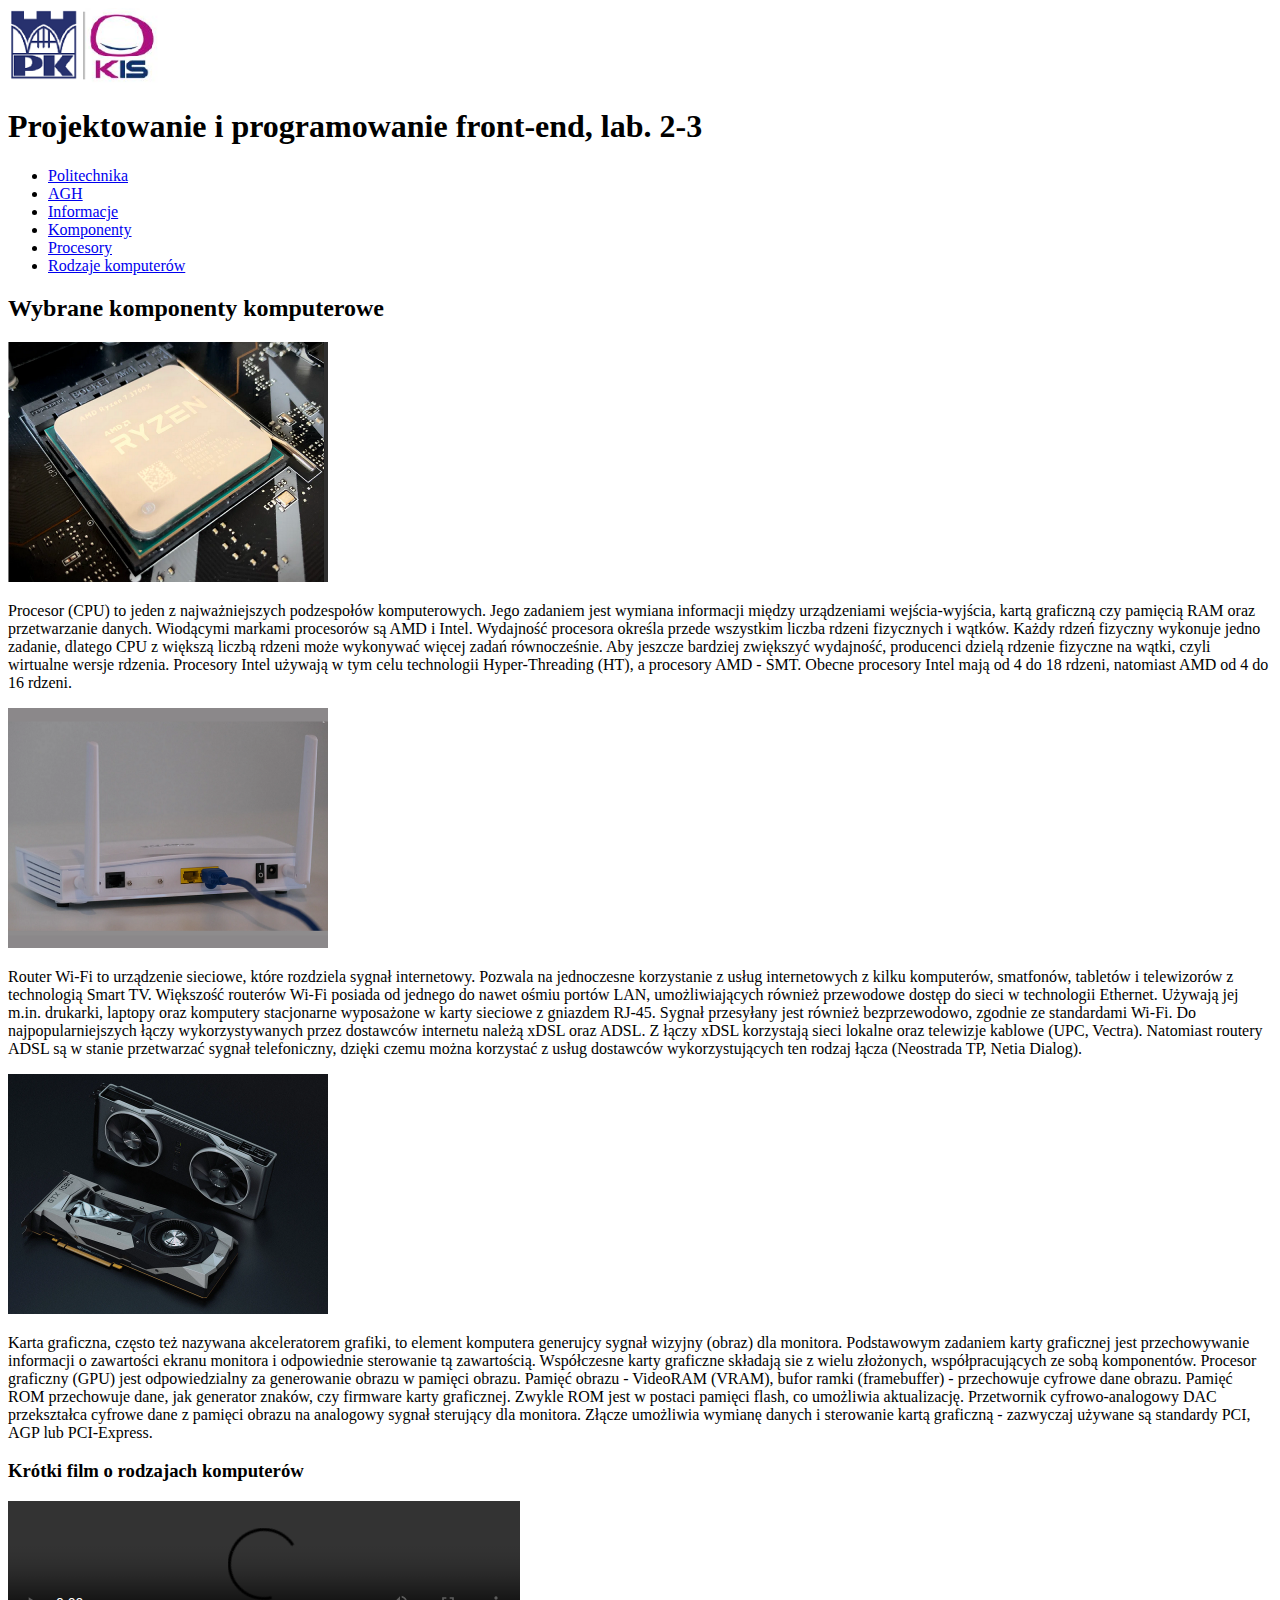
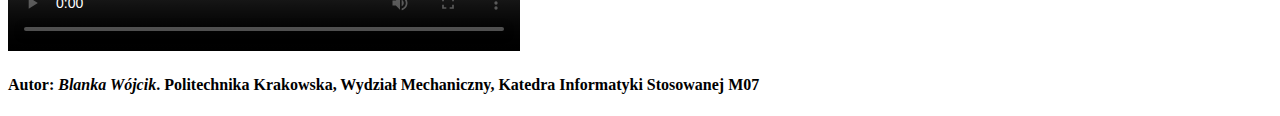
==== index.html @ 561b8a95 "master" ====
<!DOCTYPE html>
<html lang="pl">
<head>
    <meta charset="UTF-8">
    <link rel="stylesheet" href="style/style.css" type="text/css"/>
    <title>PPF_Lab2</title>
</head>
<body>
    <div>
        <header>
            <div>
                <img src="img/logo.png" width="150" height="75" alt="Brak logo"/>
            </div>
            <h1>
                Projektowanie i programowanie front-end, lab. 2-3
            </h1>
        </header>
        <section>
            <nav>
                <ul>
                    <li><a href="https://www.pk.edu.pl" target="_blank">Politechnika</a></li>
                    <li><a href="https://www.agh.edu.pl" target="_blank">AGH</a></li>
                    <li><a href="info.html" target="_self">Informacje</a></li>
                    <li><a href="#computers">Komponenty</a></li>
                    <li><a href="https://www.youtube.com/watch?v=GfXyn_2QnFo" target="_blank">Procesory</a></li>
                    <li><a href="#movie">Rodzaje komputerów</a></li>
                </ul>
            </nav>
            <article>
                <div id="computers">
                    <h2>Wybrane komponenty komputerowe</h2>
                </div>
                <div>
                    <img src="img/img01.png" alt="Img 01" width="320" height="240" />
                </div>
                <div>
                    <p>
                        Procesor (CPU) to jeden z najważniejszych podzespołów 
                        komputerowych. Jego zadaniem jest wymiana informacji między 
                        urządzeniami wejścia-wyjścia, kartą graficzną czy pamięcią RAM 
                        oraz przetwarzanie danych. Wiodącymi markami procesorów są AMD 
                        i Intel. Wydajność procesora określa przede wszystkim liczba 
                        rdzeni fizycznych i wątków. Każdy rdzeń fizyczny wykonuje jedno 
                        zadanie, dlatego CPU z większą liczbą rdzeni może wykonywać 
                        więcej zadań równocześnie. Aby jeszcze bardziej zwiększyć 
                        wydajność, producenci dzielą rdzenie fizyczne na wątki, czyli 
                        wirtualne wersje rdzenia. Procesory Intel używają w tym celu 
                        technologii Hyper-Threading (HT), a procesory AMD - SMT. Obecne 
                        procesory Intel mają od 4 do 18 rdzeni, natomiast AMD od 4 do 16 
                        rdzeni.
                    </p>
                </div>
                <div>
                    <img src="img/img02.png" alt="Img 02" width="320" height="240" />
                </div>
                <div>
                    <p>
                        Router Wi-Fi to urządzenie sieciowe, które rozdziela sygnał 
                        internetowy. Pozwala na jednoczesne korzystanie z usług 
                        internetowych z kilku komputerów, smatfonów, tabletów i 
                        telewizorów z technologią Smart TV. Większość routerów Wi-Fi 
                        posiada od jednego do nawet ośmiu portów LAN, umożliwiających 
                        również przewodowe dostęp do sieci w technologii Ethernet. 
                        Używają jej m.in. drukarki, laptopy oraz komputery stacjonarne 
                        wyposażone w karty sieciowe z gniazdem RJ-45. Sygnał przesyłany 
                        jest również bezprzewodowo, zgodnie ze standardami Wi-Fi. Do 
                        najpopularniejszych łączy wykorzystywanych przez dostawców 
                        internetu należą xDSL oraz ADSL. Z łączy xDSL korzystają sieci 
                        lokalne oraz telewizje kablowe (UPC, Vectra). Natomiast routery 
                        ADSL są w stanie przetwarzać sygnał telefoniczny, dzięki czemu 
                        można korzystać z usług dostawców wykorzystujących ten rodzaj 
                        łącza (Neostrada TP, Netia Dialog).
                    </p>
                </div>
                <div>
                    <img src="img/img03.png" alt="Img 03" width="320" height="240" />
                </div>
                <div>
                    <p>
                        Karta graficzna, często też nazywana akceleratorem grafiki, 
                        to element komputera generujcy sygnał wizyjny (obraz) dla 
                        monitora. Podstawowym zadaniem karty graficznej jest 
                        przechowywanie informacji o zawartości ekranu monitora i 
                        odpowiednie sterowanie tą zawartością. Współczesne karty 
                        graficzne składają sie z wielu złożonych, współpracujących ze 
                        sobą komponentów. Procesor graficzny (GPU) jest odpowiedzialny 
                        za generowanie obrazu w pamięci obrazu. Pamięć obrazu - 
                        VideoRAM (VRAM), bufor ramki (framebuffer) - przechowuje 
                        cyfrowe dane obrazu. Pamięć ROM przechowuje dane, jak generator 
                        znaków, czy firmware karty graficznej. Zwykle ROM jest w postaci 
                        pamięci flash, co umożliwia aktualizację. Przetwornik 
                        cyfrowo-analogowy DAC przekształca cyfrowe dane z pamięci obrazu 
                        na analogowy sygnał sterujący dla monitora. Złącze umożliwia 
                        wymianę danych i sterowanie kartą graficzną - zazwyczaj używane są 
                        standardy PCI, AGP lub PCI-Express.
                    </p>
                </div>
                <div>
                    <h3 id="movie">Krótki film o rodzajach komputerów</h3>
                    <video width="512" controls>
                        <source src="img/movie.mp4" type="video/mp4"/>Brak obsługi video HTML
                    </video>
                </div>
            </article>

        </section>
        <footer>
            <h4>
                Autor: <i>Blanka Wójcik</i>. Politechnika Krakowska, 
                Wydział Mechaniczny, Katedra Informatyki Stosowanej M07
            </h4>
        </footer>
    </div>
</body>

</html>
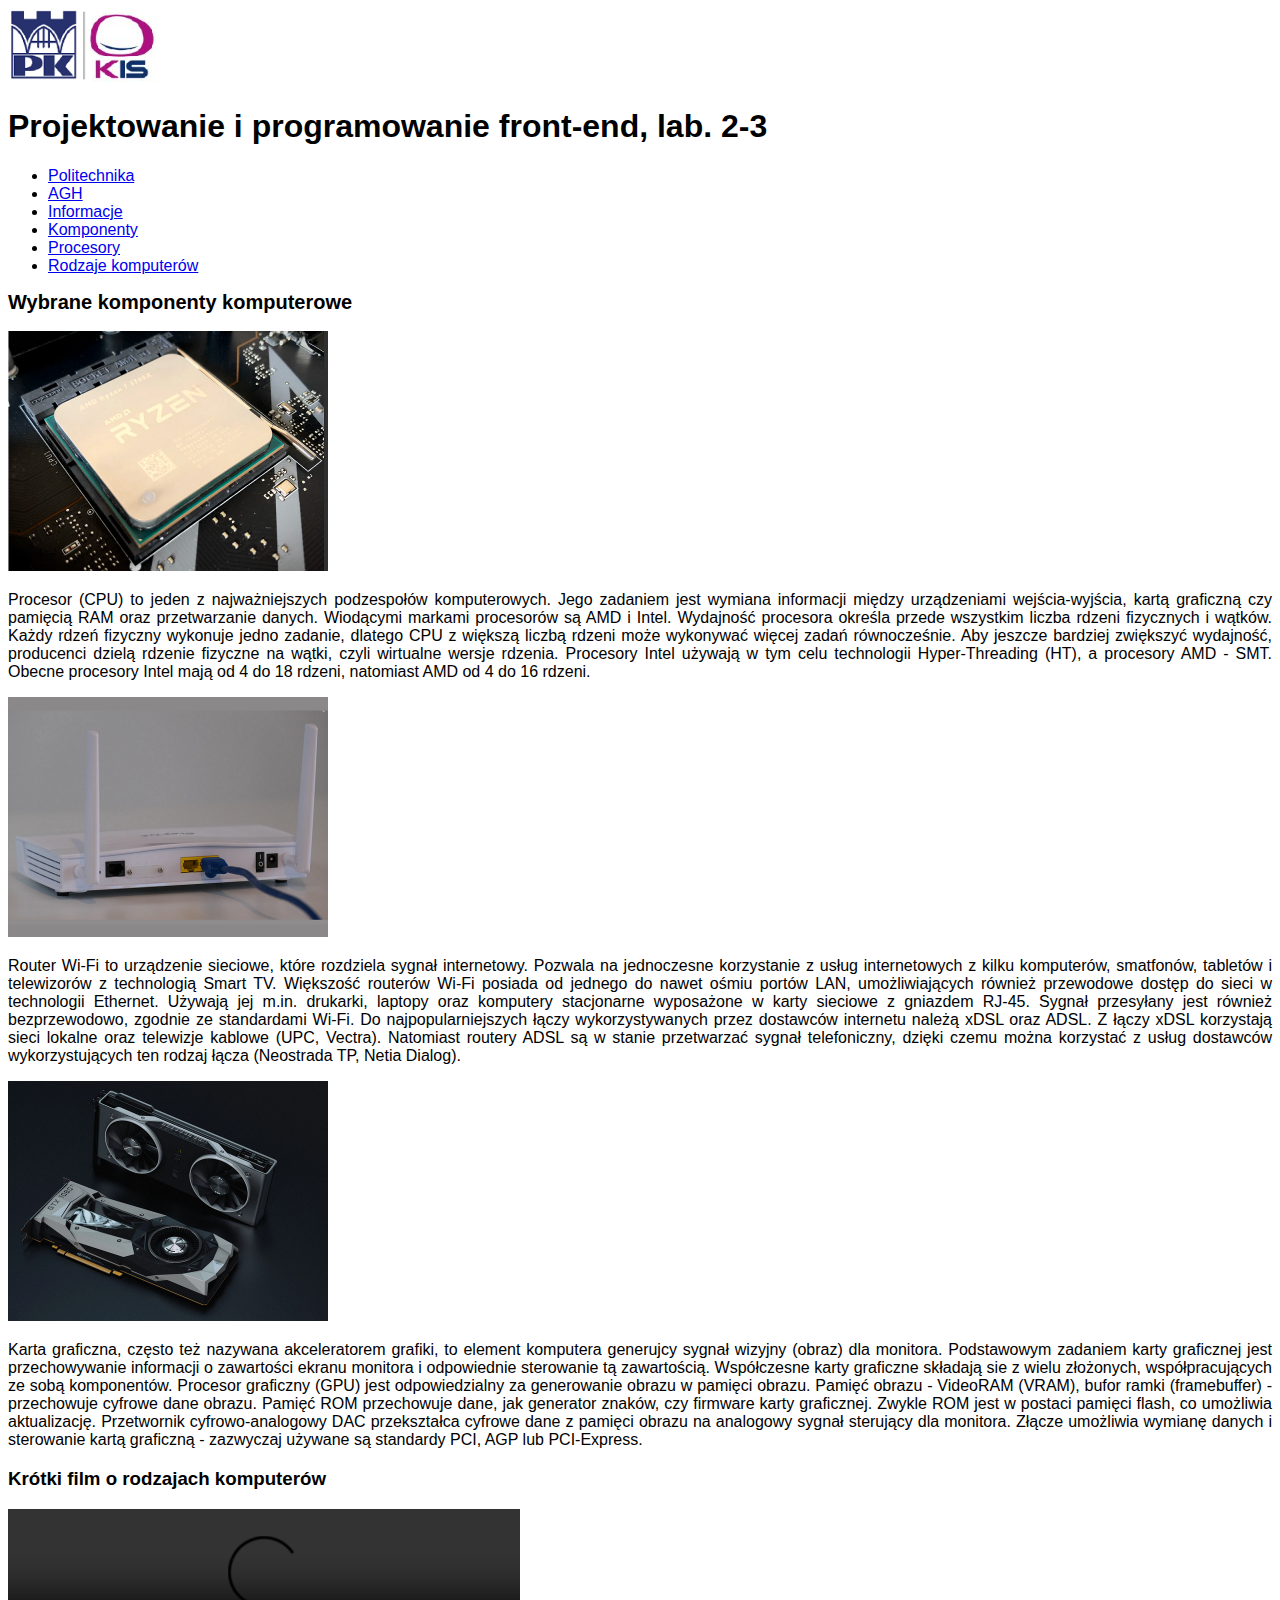
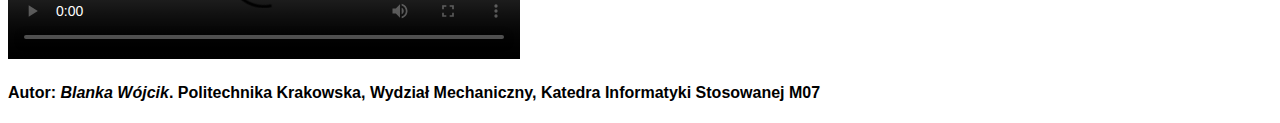
==== commit 287df369: "master" ====
--- a/index.html
+++ b/index.html
@@ -30,10 +30,10 @@
                 <div id="computers">
                     <h2>Wybrane komponenty komputerowe</h2>
                 </div>
-                <div>
+                <div class="article_image">
                     <img src="img/img01.png" alt="Img 01" width="320" height="240" />
                 </div>
-                <div>
+                <div class="article_text">
                     <p>
                         Procesor (CPU) to jeden z najważniejszych podzespołów 
                         komputerowych. Jego zadaniem jest wymiana informacji między 
@@ -50,10 +50,10 @@
                         rdzeni.
                     </p>
                 </div>
-                <div>
+                <div class="article_image">
                     <img src="img/img02.png" alt="Img 02" width="320" height="240" />
                 </div>
-                <div>
+                <div class="article_text">
                     <p>
                         Router Wi-Fi to urządzenie sieciowe, które rozdziela sygnał 
                         internetowy. Pozwala na jednoczesne korzystanie z usług 
@@ -72,10 +72,10 @@
                         łącza (Neostrada TP, Netia Dialog).
                     </p>
                 </div>
-                <div>
+                <div class="article_image">
                     <img src="img/img03.png" alt="Img 03" width="320" height="240" />
                 </div>
-                <div>
+                <div class="article_text">
                     <p>
                         Karta graficzna, często też nazywana akceleratorem grafiki, 
                         to element komputera generujcy sygnał wizyjny (obraz) dla 
--- a/style/style.css
+++ b/style/style.css
@@ -0,0 +1,14 @@
+*{
+    box-sizing: border-box;
+
+}
+body {
+font-family: Arial, Helvetica, sans-serif;
+}
+h2 {
+    font-size: 20px;
+    width: 100%;
+}
+p {
+    text-align: justify;
+}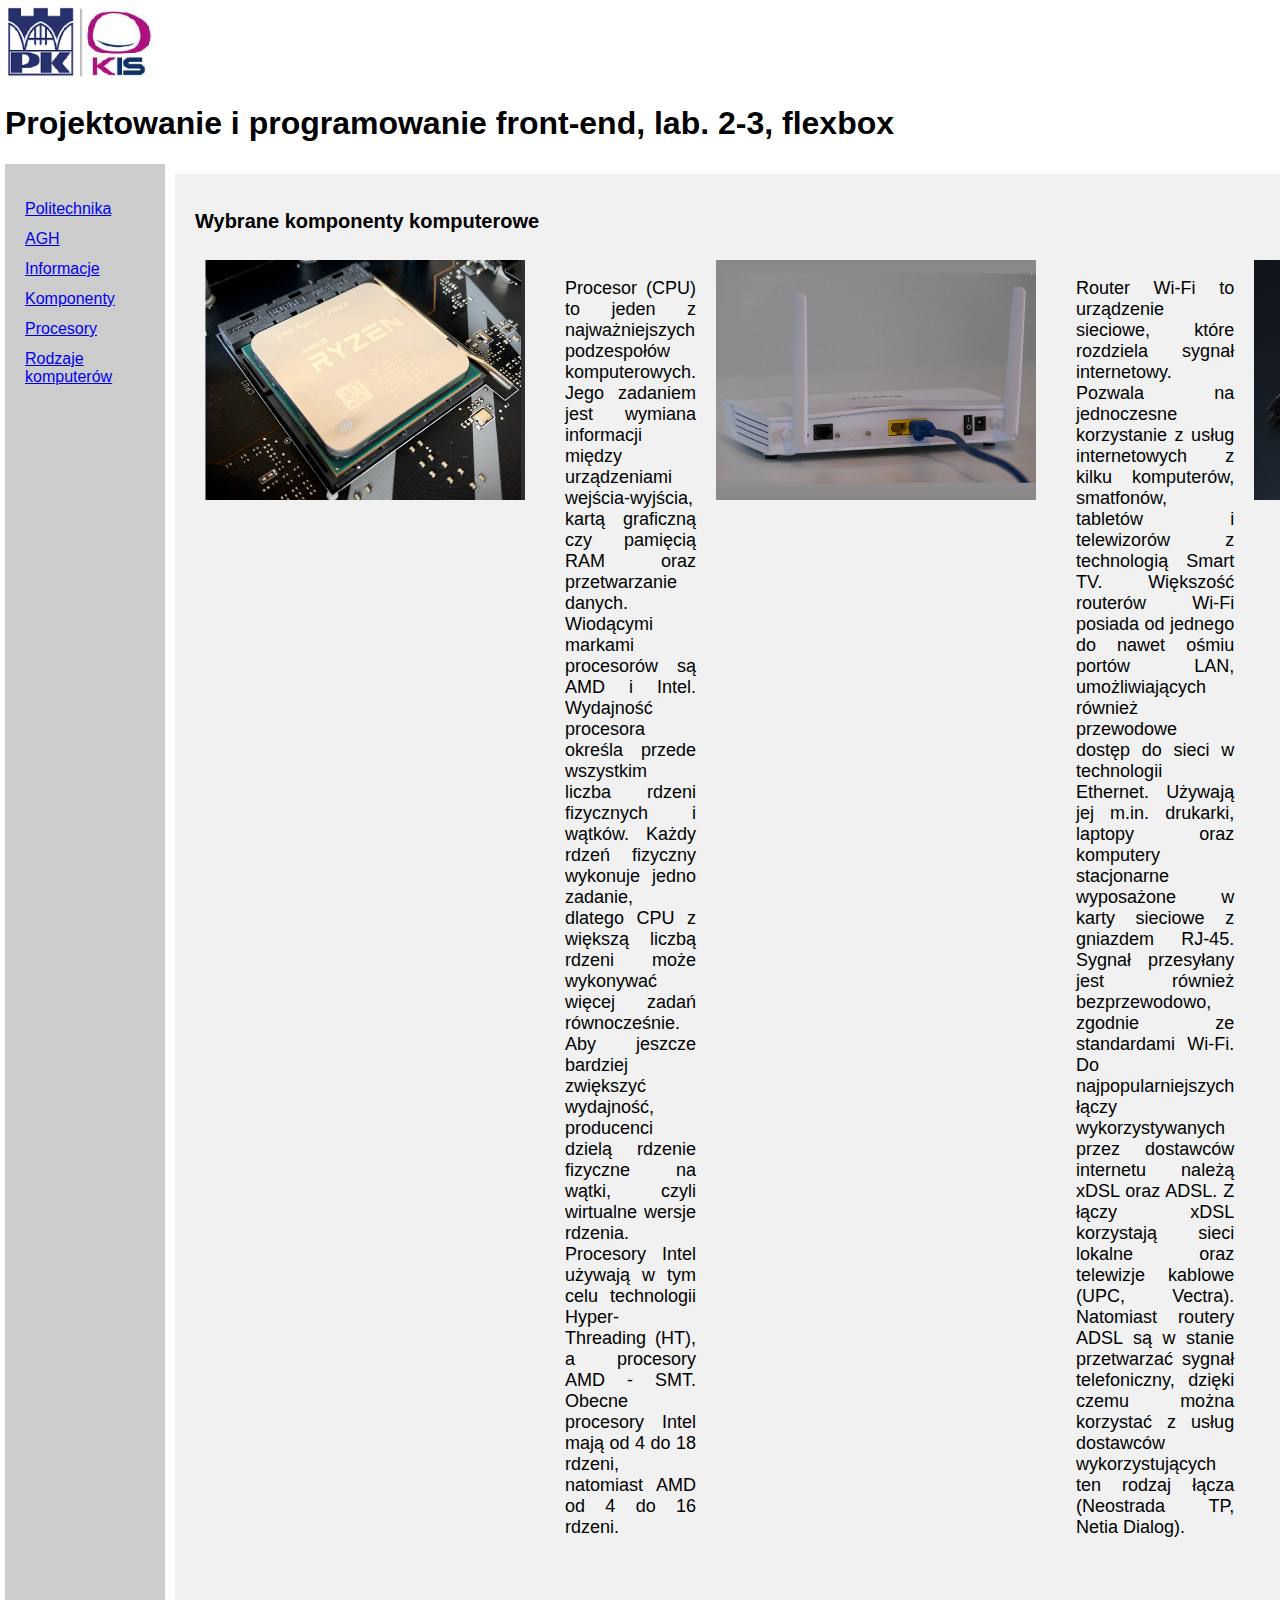
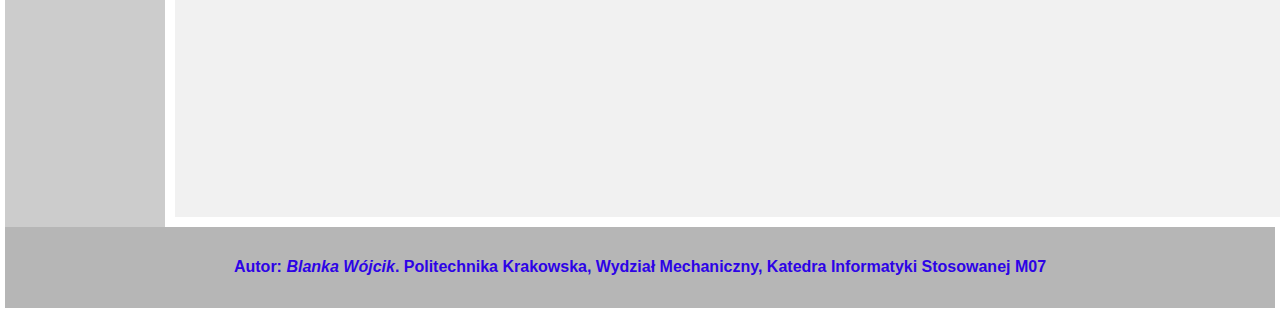
==== commit f6714c90: "master" ====
--- a/index.html
+++ b/index.html
@@ -7,16 +7,18 @@
 </head>
 <body>
     <div>
-        <header>
-            <div>
+        <div class="header container">
+            <div class="headeritem logo">
                 <img src="img/logo.png" width="150" height="75" alt="Brak logo"/>
             </div>
+            <div class="headeritem text">
             <h1>
-                Projektowanie i programowanie front-end, lab. 2-3
+                Projektowanie i programowanie front-end, lab. 2-3, flexbox
             </h1>
-        </header>
-        <section>
-            <nav>
+            </div>
+        </div>
+        <div class="main_container">
+            <div class="mainitem_nav">
                 <ul>
                     <li><a href="https://www.pk.edu.pl" target="_blank">Politechnika</a></li>
                     <li><a href="https://www.agh.edu.pl" target="_blank">AGH</a></li>
@@ -25,16 +27,17 @@
                     <li><a href="https://www.youtube.com/watch?v=GfXyn_2QnFo" target="_blank">Procesory</a></li>
                     <li><a href="#movie">Rodzaje komputerów</a></li>
                 </ul>
-            </nav>
-            <article>
+            </div>
+            <div class="mainitem_art">
                 <div id="computers">
                     <h2>Wybrane komponenty komputerowe</h2>
                 </div>
-                <div class="article_image">
-                    <img src="img/img01.png" alt="Img 01" width="320" height="240" />
-                </div>
-                <div class="article_text">
-                    <p>
+                <div class="item_art">
+                    <div class="item_art_img">
+                        <img src="img/img01.png" alt="Img 01" width="320" height="240" />
+                    </div>
+                    <div class="item_art_text">
+                        <p>
                         Procesor (CPU) to jeden z najważniejszych podzespołów 
                         komputerowych. Jego zadaniem jest wymiana informacji między 
                         urządzeniami wejścia-wyjścia, kartą graficzną czy pamięcią RAM 
@@ -48,13 +51,13 @@
                         technologii Hyper-Threading (HT), a procesory AMD - SMT. Obecne 
                         procesory Intel mają od 4 do 18 rdzeni, natomiast AMD od 4 do 16 
                         rdzeni.
-                    </p>
-                </div>
-                <div class="article_image">
-                    <img src="img/img02.png" alt="Img 02" width="320" height="240" />
-                </div>
-                <div class="article_text">
-                    <p>
+                        </p>
+                    </div>
+                    <div class="item_art_img">
+                        <img src="img/img02.png" alt="Img 02" width="320" height="240" />
+                    </div>
+                    <div class="item_art_text">
+                        <p>
                         Router Wi-Fi to urządzenie sieciowe, które rozdziela sygnał 
                         internetowy. Pozwala na jednoczesne korzystanie z usług 
                         internetowych z kilku komputerów, smatfonów, tabletów i 
@@ -70,13 +73,13 @@
                         ADSL są w stanie przetwarzać sygnał telefoniczny, dzięki czemu 
                         można korzystać z usług dostawców wykorzystujących ten rodzaj 
                         łącza (Neostrada TP, Netia Dialog).
-                    </p>
-                </div>
-                <div class="article_image">
-                    <img src="img/img03.png" alt="Img 03" width="320" height="240" />
-                </div>
-                <div class="article_text">
-                    <p>
+                        </p>
+                    </div>
+                    <div class="item_art_img">
+                        <img src="img/img03.png" alt="Img 03" width="320" height="240" />
+                    </div>
+                    <div class="item_art_text">
+                        <p>
                         Karta graficzna, często też nazywana akceleratorem grafiki, 
                         to element komputera generujcy sygnał wizyjny (obraz) dla 
                         monitora. Podstawowym zadaniem karty graficznej jest 
@@ -93,23 +96,23 @@
                         na analogowy sygnał sterujący dla monitora. Złącze umożliwia 
                         wymianę danych i sterowanie kartą graficzną - zazwyczaj używane są 
                         standardy PCI, AGP lub PCI-Express.
-                    </p>
+                        </p>
+                    </div>
+                    <div>
+                        <h3 id="movie">Krótki film o rodzajach komputerów</h3>
+                        <video width="512" controls>
+                            <source src="img/movie.mp4" type="video/mp4"/>Brak obsługi video HTML
+                        </video>
+                    </div>
                 </div>
-                <div>
-                    <h3 id="movie">Krótki film o rodzajach komputerów</h3>
-                    <video width="512" controls>
-                        <source src="img/movie.mp4" type="video/mp4"/>Brak obsługi video HTML
-                    </video>
-                </div>
-            </article>
-
-        </section>
-        <footer>
+            </div>
+        </div>
+        <div class="main_footer">
             <h4>
                 Autor: <i>Blanka Wójcik</i>. Politechnika Krakowska, 
                 Wydział Mechaniczny, Katedra Informatyki Stosowanej M07
             </h4>
-        </footer>
+        </div>
     </div>
 </body>
 
--- a/style/style.css
+++ b/style/style.css
@@ -1,14 +1,99 @@
 *{
     box-sizing: border-box;
+}
+body {
+    font-family: Arial, Helvetica, sans-serif;
+    padding: 5px;
+    margin: 0;
+}
+h2{
+    font-size: 20px;
+}
+p{
+text-align: justify;
+font-size: 18px;
+}
+.header_container{
+    display: -webkit-flex;
+    display: flex;
+    flex-direction: row;
+    flex-wrap: wrap;
+    align-items: center;
+    justify-content: center;
+    align-content: center;
+    background-color: rgb(182, 182, 182);
+    padding: 10px;
+    color: rgb(45, 3, 230);
+}
+.headeritem_logo{
+    width: 180px;
+}
+.headeritem_text {
+    flex: 1 1 auto;
+}
+.headeritem_text h1 {
+    font-size: 24px;
+    text-align: center;
 
 }
-body {
-font-family: Arial, Helvetica, sans-serif;
+.main_container {
+    display: -webkit-flex;
+    display: flex;
+    flex-direction: row;
+    flex-wrap: nowrap;
+    align-items: flex-start;
+    justify-content: flex-start;
+    align-content: flex-start;
 }
-h2 {
-    font-size: 20px;
+.mainitem_nav {
+    background-color: #cccccc;
+    flex: 1 1 auto;
+    align-self: stretch;
+    width: 20%;
+    min-width: 160px;
+    max-width: 320px;
+    padding: 20px;
+}
+.mainitem_nav ul {
+    list-style-type: none;
+    padding: 0;
+}
+.mainitem_nav li {
+    padding-bottom: 12px;
+}
+.mainitem_art {
+    display: -webkit-flex;
+    display: flex;
+    flex-direction: column;
+    flex-wrap: nowrap;
+    align-items: stretch;
+    justify-content: stretch;
+    align-content: flex-start;
+    padding: 20px;
+    margin: 10px;
+    background-color: #f1f1f1;
+}
+.item_art {
+    display: -webkit-flex;
+    display: flex;
+    flex-direction: row;
+    flex-wrap: nowrap;
+    align-items: flex-start;
+}
+.item_art_img {
+    flex: 1 1 auto;
+    width: 360px;
+    min-width: 360px;
+    padding: 10px;
+}
+.item_art_text {
+    align-self: stretch;
+    padding: 10px;
+}
+.main_footer {
     width: 100%;
-}
-p {
-    text-align: justify;
+    background-color: rgb(182, 182, 182);
+    padding: 10px;
+    text-align: center;
+    color: rgb(45, 3, 230);
 }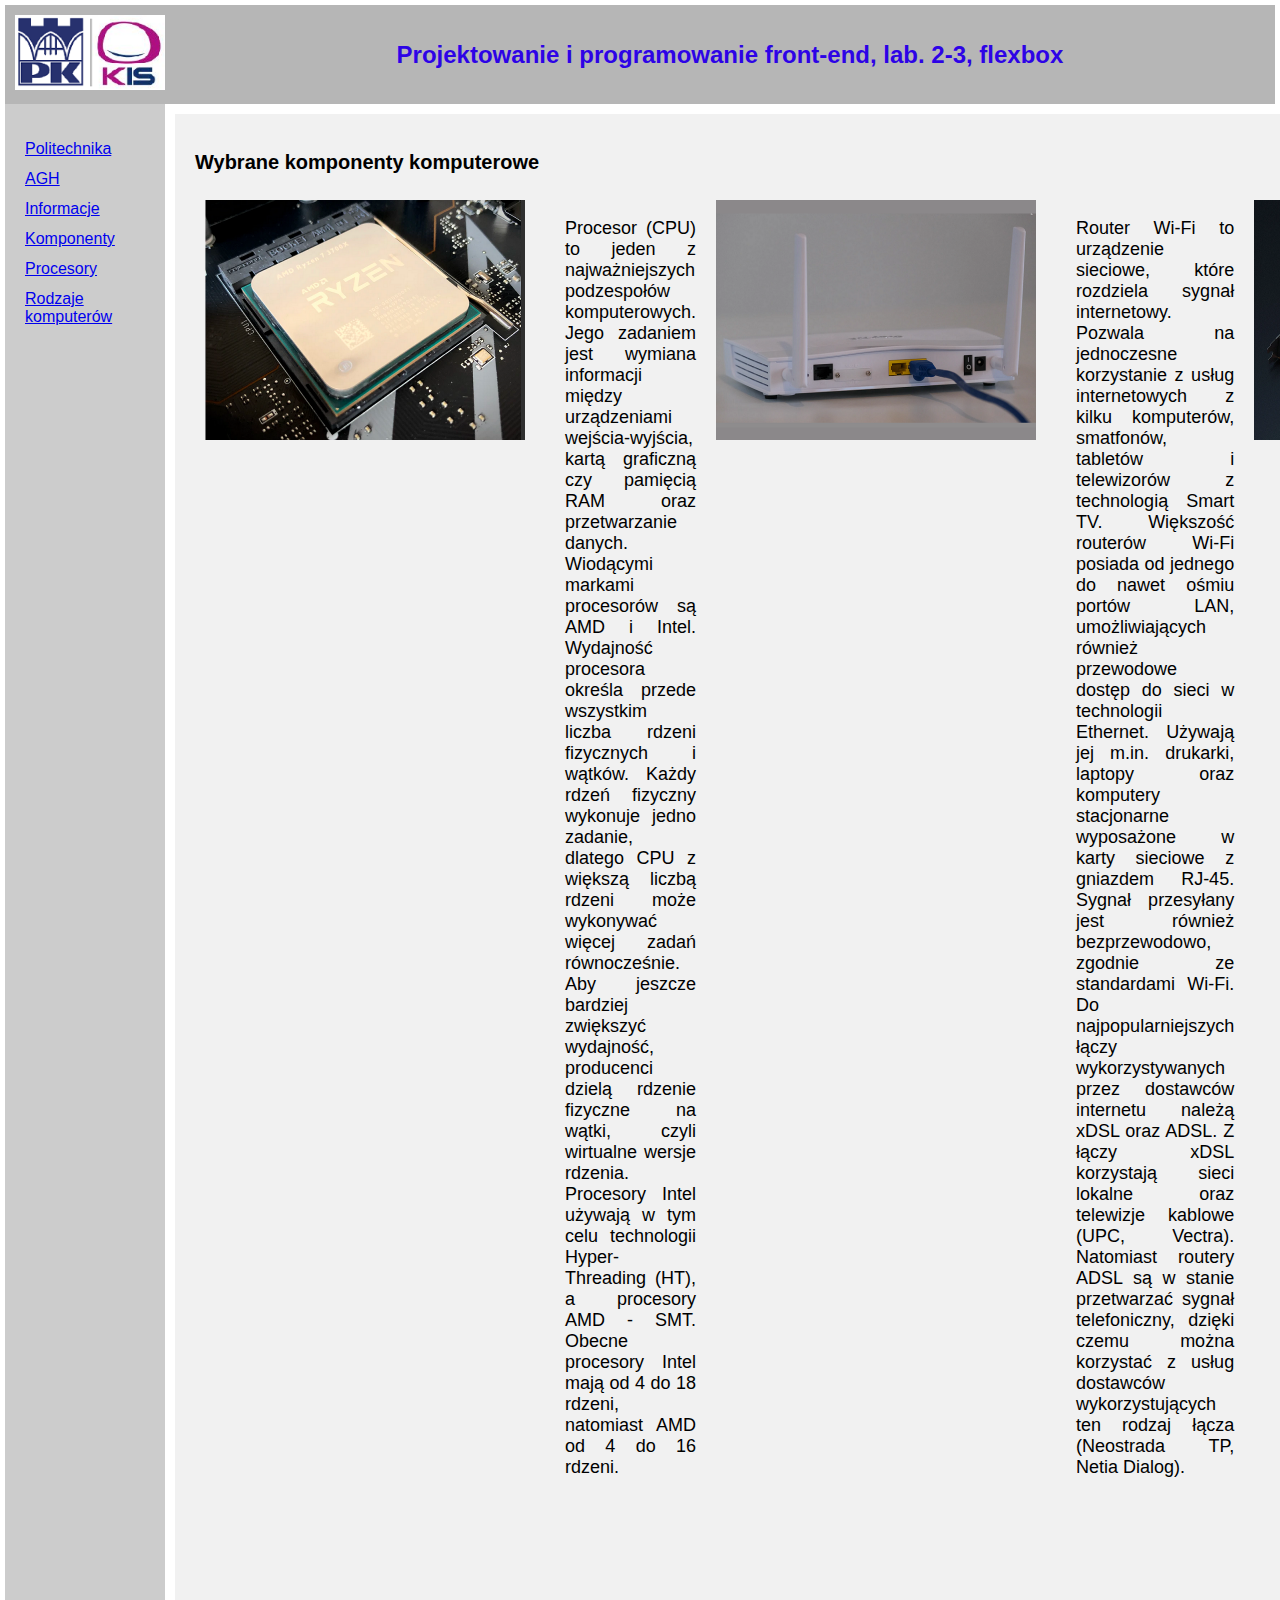
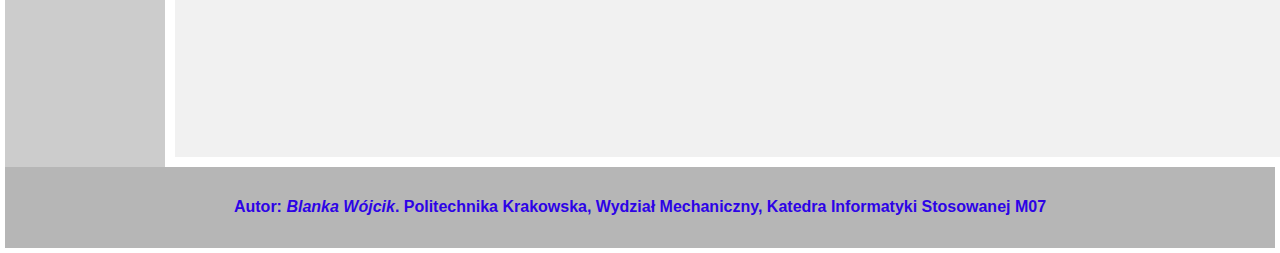
==== commit 9dc67692: "master" ====
--- a/index.html
+++ b/index.html
@@ -7,11 +7,11 @@
 </head>
 <body>
     <div>
-        <div class="header container">
-            <div class="headeritem logo">
+        <div class="header_container">
+            <div class="headeritem_logo">
                 <img src="img/logo.png" width="150" height="75" alt="Brak logo"/>
             </div>
-            <div class="headeritem text">
+            <div class="headeritem_text">
             <h1>
                 Projektowanie i programowanie front-end, lab. 2-3, flexbox
             </h1>
--- a/style/style.css
+++ b/style/style.css
@@ -96,4 +96,30 @@
     padding: 10px;
     text-align: center;
     color: rgb(45, 3, 230);
+}
+@media screen and (max_width: 1024px) {
+    .item_art {
+        -webkit-flex-direction: column;
+        flex-direction: column;
+    }
+}
+@media screen and (max-width: 600px) {
+    .item_art {
+        -webkit-flex-direction: column;
+        flex-direction: column;
+    }    
+
+    .main_container {
+        -webkit-flex-direction: column;
+        flex-direction: column;
+        align-items: stretch;
+        justify-content: stretch;
+        align-content: stretch;
+    }
+    .mainitem_nav {
+        flex: 1 1 auto;
+        width: 100%;
+        max-width: 769px;
+        padding: 20px;
+    }
 }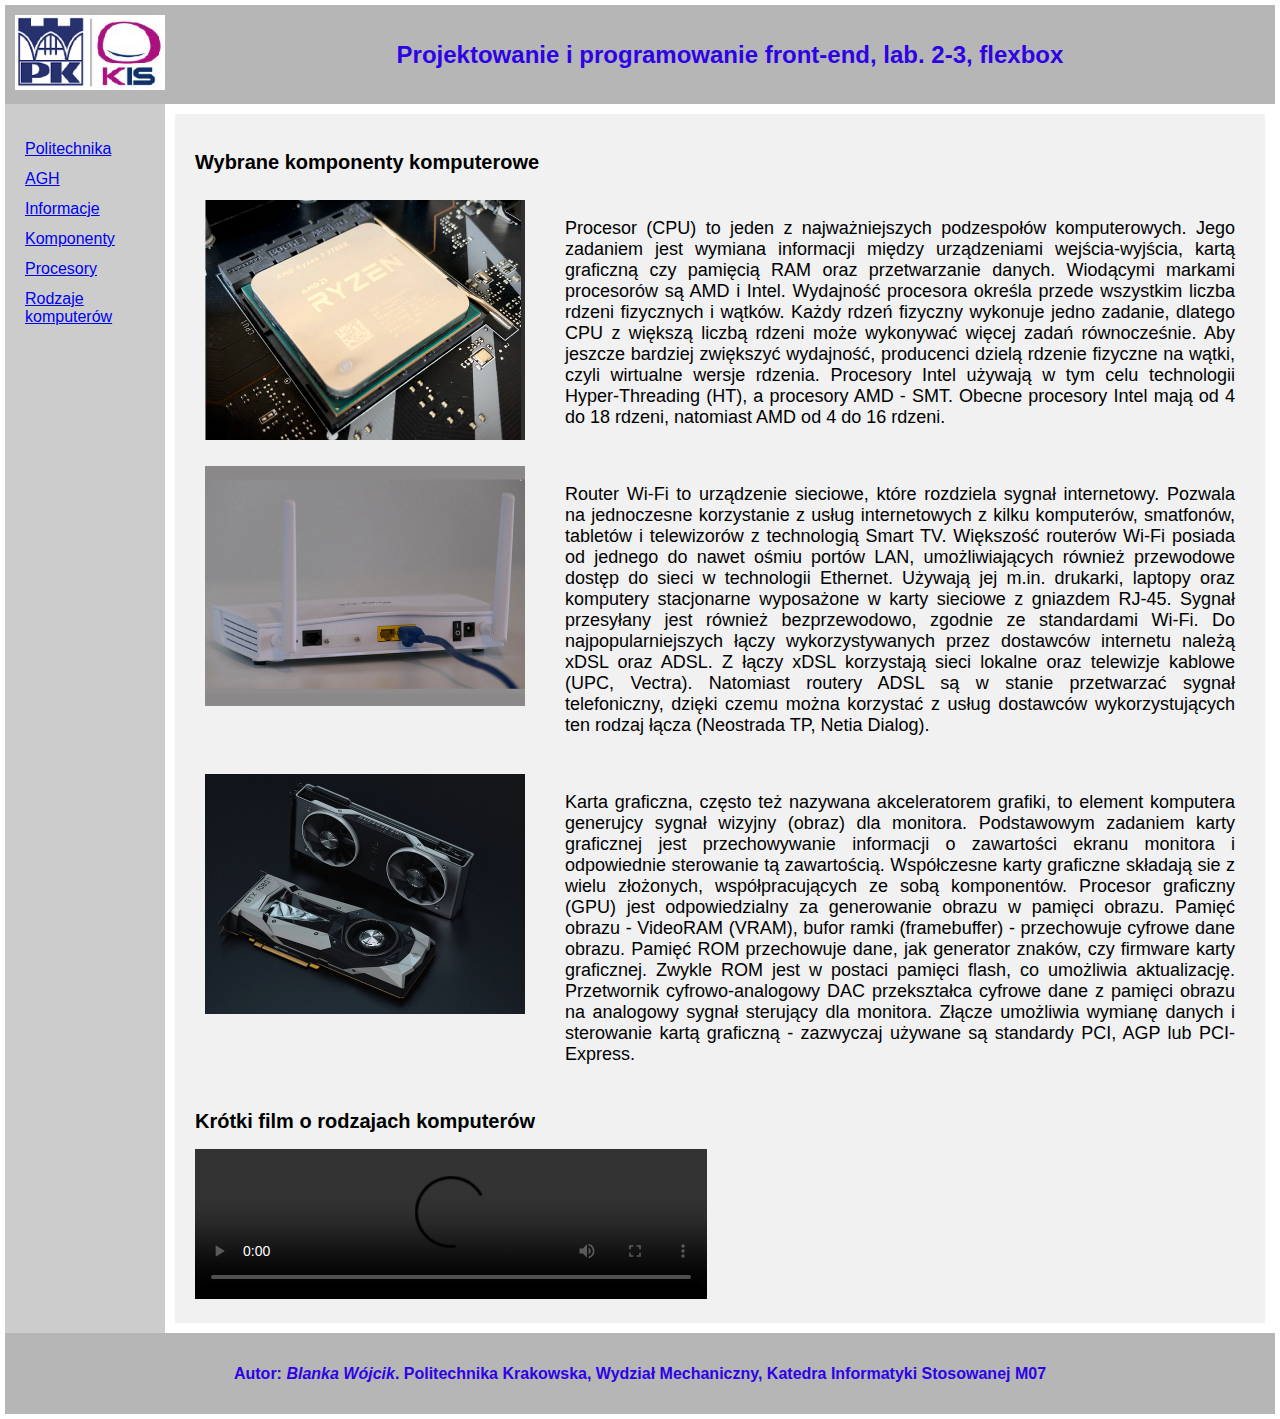
==== commit 8f234f9b: "master" ====
--- a/index.html
+++ b/index.html
@@ -12,9 +12,7 @@
                 <img src="img/logo.png" width="150" height="75" alt="Brak logo"/>
             </div>
             <div class="headeritem_text">
-            <h1>
-                Projektowanie i programowanie front-end, lab. 2-3, flexbox
-            </h1>
+                <h1>Projektowanie i programowanie front-end, lab. 2-3, flexbox</h1>
             </div>
         </div>
         <div class="main_container">
@@ -53,6 +51,8 @@
                         rdzeni.
                         </p>
                     </div>
+                    </div>
+                    <div class="item_art">
                     <div class="item_art_img">
                         <img src="img/img02.png" alt="Img 02" width="320" height="240" />
                     </div>
@@ -75,6 +75,8 @@
                         łącza (Neostrada TP, Netia Dialog).
                         </p>
                     </div>
+                    </div>
+                    <div class="item_art">
                     <div class="item_art_img">
                         <img src="img/img03.png" alt="Img 03" width="320" height="240" />
                     </div>
@@ -98,15 +100,15 @@
                         standardy PCI, AGP lub PCI-Express.
                         </p>
                     </div>
+                    </div>
                     <div>
-                        <h3 id="movie">Krótki film o rodzajach komputerów</h3>
+                        <h2 id="movie">Krótki film o rodzajach komputerów</h2>
                         <video width="512" controls>
                             <source src="img/movie.mp4" type="video/mp4"/>Brak obsługi video HTML
                         </video>
                     </div>
                 </div>
             </div>
-        </div>
         <div class="main_footer">
             <h4>
                 Autor: <i>Blanka Wójcik</i>. Politechnika Krakowska, 
--- a/style/style.css
+++ b/style/style.css
@@ -6,14 +6,14 @@
     padding: 5px;
     margin: 0;
 }
-h2{
+h2 {
     font-size: 20px;
 }
 p{
 text-align: justify;
 font-size: 18px;
 }
-.header_container{
+.header_container {
     display: -webkit-flex;
     display: flex;
     flex-direction: row;
@@ -97,7 +97,7 @@
     text-align: center;
     color: rgb(45, 3, 230);
 }
-@media screen and (max_width: 1024px) {
+@media screen and (max-width: 1024px) {
     .item_art {
         -webkit-flex-direction: column;
         flex-direction: column;
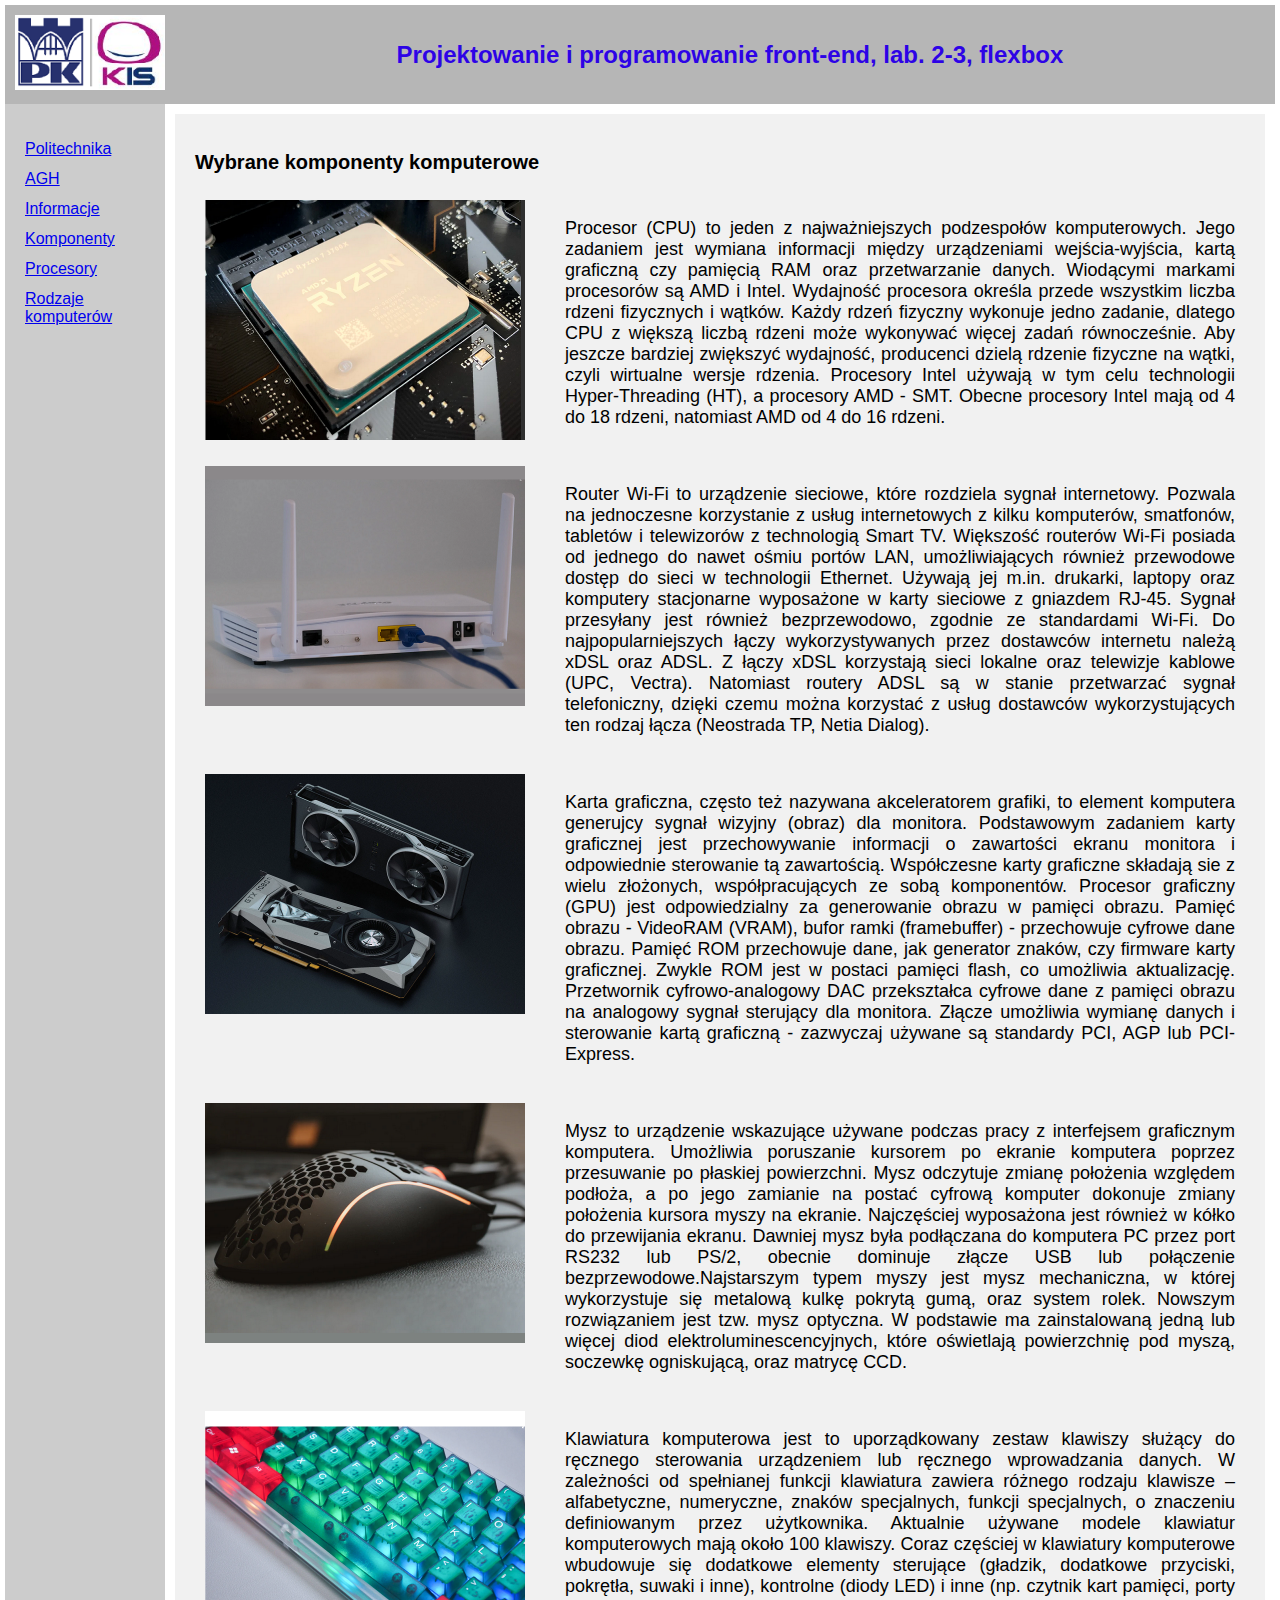
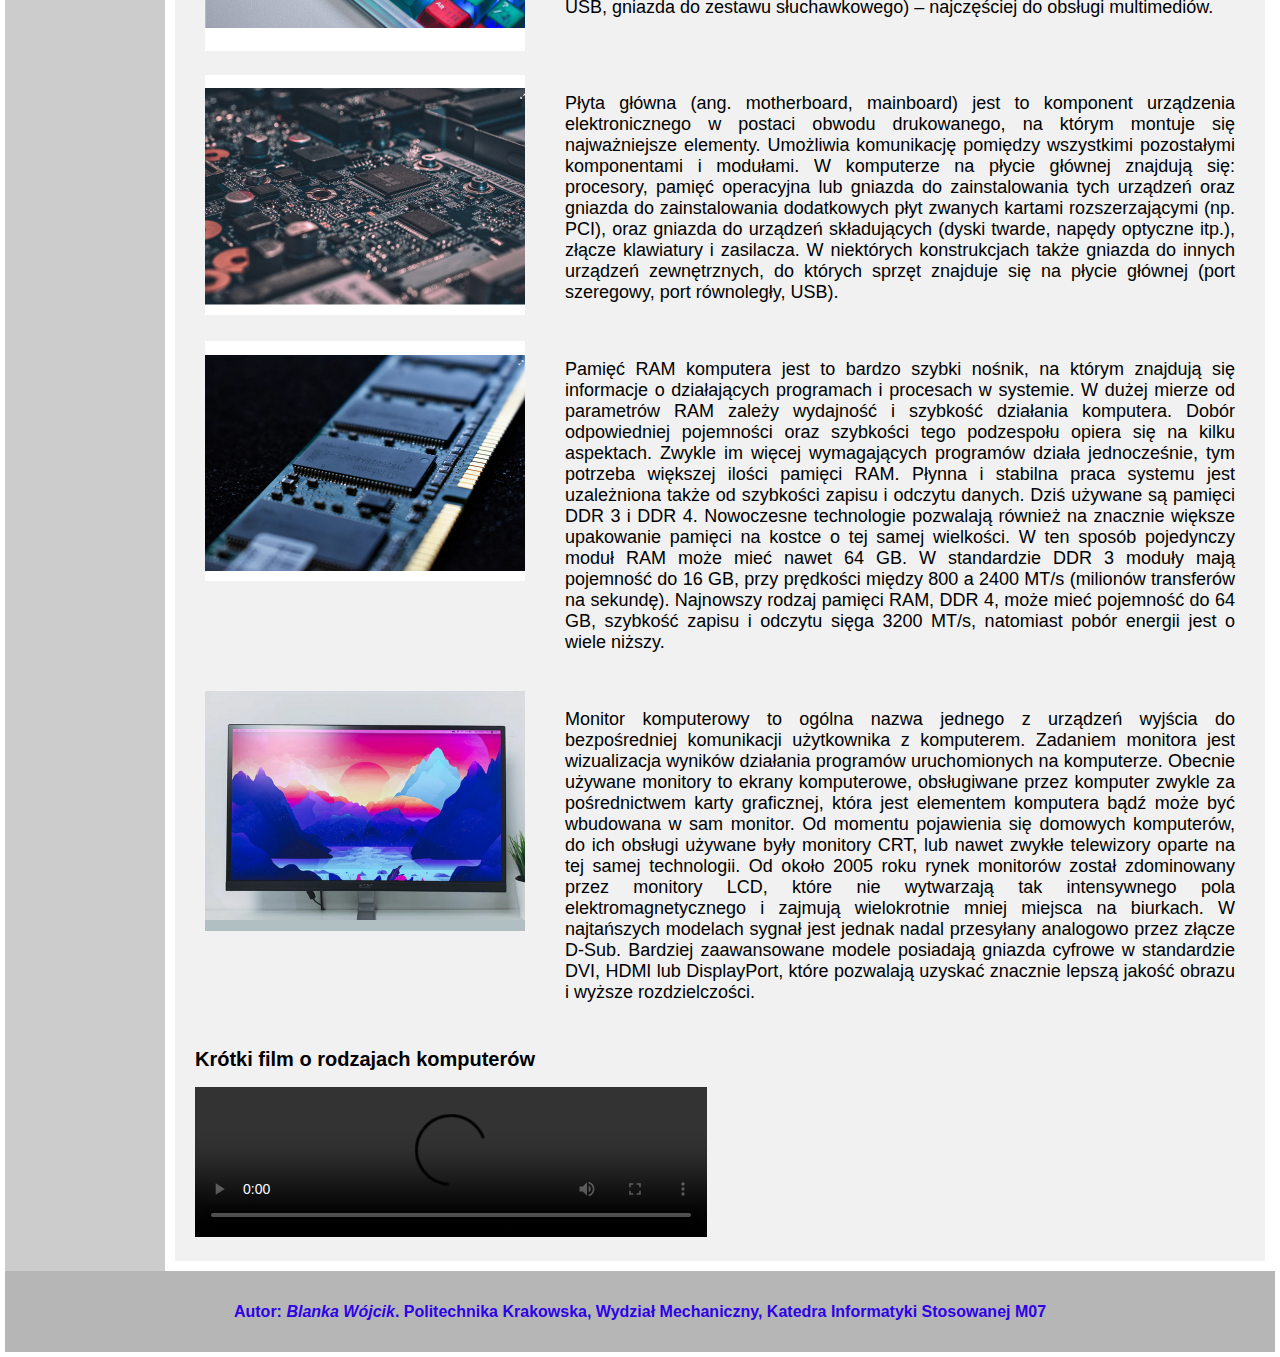
==== commit 38334fd8: "master" ====
--- a/index.html
+++ b/index.html
@@ -101,6 +101,124 @@
                         </p>
                     </div>
                     </div>
+                    <div class="item_art">
+                        <div class="item_art_img">
+                        <img src="img/img04.png" alt="Img 04" width="320" height="240"/>
+                        </div>
+                      <div class="item_art_text">
+                        <p>
+                          Mysz to urządzenie wskazujące używane podczas pracy z interfejsem 
+                          graficznym komputera. Umożliwia poruszanie kursorem po ekranie 
+                          komputera poprzez przesuwanie po płaskiej powierzchni. Mysz 
+                          odczytuje zmianę położenia względem podłoża, a po jego zamianie na 
+                          postać cyfrową komputer dokonuje zmiany położenia kursora myszy na 
+                          ekranie. Najczęściej wyposażona jest również w kółko do przewijania 
+                          ekranu. Dawniej mysz była podłączana do komputera PC przez port 
+                          RS232 lub PS/2, obecnie dominuje złącze USB lub połączenie 
+                          bezprzewodowe.Najstarszym typem myszy jest mysz mechaniczna, 
+                          w której wykorzystuje się metalową kulkę pokrytą gumą, oraz 
+                          system rolek. Nowszym rozwiązaniem jest tzw. mysz optyczna. 
+                          W podstawie ma zainstalowaną jedną lub więcej diod 
+                          elektroluminescencyjnych, które oświetlają powierzchnię pod 
+                          myszą, soczewkę ogniskującą, oraz matrycę CCD.
+                        </p>
+                      </div>
+                    </div>
+                    <div class="item_art">
+                        <div class="item_art_img">
+                        <img src="img/img05.png" alt="Img 05" width="320" height="240"/>
+                        </div>
+                      <div class="item_art_text">
+                        <p>
+                          Klawiatura komputerowa jest to uporządkowany zestaw klawiszy 
+                          służący do ręcznego sterowania urządzeniem lub ręcznego 
+                          wprowadzania danych. W zależności od spełnianej funkcji 
+                          klawiatura zawiera różnego rodzaju klawisze – alfabetyczne, 
+                          numeryczne, znaków specjalnych, funkcji specjalnych, o 
+                          znaczeniu definiowanym przez użytkownika. Aktualnie używane 
+                          modele klawiatur komputerowych mają około 100 klawiszy. Coraz 
+                          częściej w klawiatury komputerowe wbudowuje się dodatkowe 
+                          elementy sterujące (gładzik, dodatkowe przyciski, pokrętła, 
+                          suwaki i inne), kontrolne (diody LED) i inne (np. czytnik kart 
+                          pamięci, porty USB, gniazda do zestawu słuchawkowego) – 
+                          najczęściej do obsługi multimediów. 
+                        </p>
+                      </div>
+                    </div>
+                    <div class="item_art">
+                        <div class="item_art_img">
+                        <img src="img/img06.png" alt="Img 06" width="320" height="240"/>
+                        </div>
+                      <div class="item_art_text">
+                        <p>
+                          Płyta główna (ang. motherboard, mainboard) jest to komponent 
+                          urządzenia elektronicznego w postaci obwodu drukowanego, na 
+                          którym montuje się najważniejsze elementy. Umożliwia 
+                          komunikację pomiędzy wszystkimi pozostałymi komponentami i 
+                          modułami. W komputerze na płycie głównej znajdują się: 
+                          procesory, pamięć operacyjna lub gniazda do zainstalowania 
+                          tych urządzeń oraz gniazda do zainstalowania dodatkowych 
+                          płyt zwanych kartami rozszerzającymi (np. PCI), oraz gniazda 
+                          do urządzeń składujących (dyski twarde, napędy optyczne itp.), 
+                          złącze klawiatury i zasilacza. W niektórych konstrukcjach także 
+                          gniazda do innych urządzeń zewnętrznych, do których sprzęt 
+                          znajduje się na płycie głównej (port szeregowy, port równoległy, 
+                          USB).
+                        </p>
+                      </div>
+                    </div>
+                    <div class="item_art">
+                        <div class="item_art_img">
+                        <img src="img/img07.png" alt="Img 07" width="320" height="240"/>
+                        </div>
+                      <div class="item_art_text">
+                        <p>
+                          Pamięć RAM komputera jest to bardzo szybki nośnik, na którym 
+                          znajdują się informacje o działających programach i procesach 
+                          w systemie. W dużej mierze od parametrów RAM zależy wydajność 
+                          i szybkość działania komputera. Dobór odpowiedniej pojemności 
+                          oraz szybkości tego podzespołu opiera się na kilku aspektach. 
+                          Zwykle im więcej wymagających programów działa jednocześnie, 
+                          tym potrzeba większej ilości pamięci RAM. Płynna i stabilna 
+                          praca systemu jest uzależniona także od szybkości zapisu i 
+                          odczytu danych. Dziś używane są pamięci DDR 3 i DDR 4. 
+                          Nowoczesne technologie pozwalają również na znacznie 
+                          większe upakowanie pamięci na kostce o tej samej wielkości. 
+                          W ten sposób pojedynczy moduł RAM może mieć nawet 64 GB. W 
+                          standardzie DDR 3 moduły mają pojemność do 16 GB, przy 
+                          prędkości między 800 a 2400 MT/s (milionów transferów na 
+                          sekundę). Najnowszy rodzaj pamięci RAM, DDR 4, może mieć 
+                          pojemność do 64 GB, szybkość zapisu i odczytu sięga 3200 MT/s, 
+                          natomiast pobór energii jest o wiele niższy. 
+                         </p>
+                      </div>
+                    </div>
+                    <div class="item_art">
+                        <div class="item_art_img">
+                        <img src="img/img08.png" alt="Img 08" width="320" height="240"/>
+                        </div>
+                      <div class="item_art_text">
+                        <p>
+                          Monitor komputerowy to ogólna nazwa jednego z urządzeń 
+                          wyjścia do bezpośredniej komunikacji użytkownika z komputerem. 
+                          Zadaniem monitora jest wizualizacja wyników działania programów 
+                          uruchomionych na komputerze. Obecnie używane monitory to 
+                          ekrany komputerowe, obsługiwane przez komputer zwykle za 
+                          pośrednictwem karty graficznej, która jest elementem komputera 
+                          bądź może być wbudowana w sam monitor. Od momentu pojawienia 
+                          się domowych komputerów, do ich obsługi używane były monitory 
+                          CRT, lub nawet zwykłe telewizory oparte na tej samej 
+                          technologii. Od około 2005 roku rynek monitorów został 
+                          zdominowany przez monitory LCD, które nie wytwarzają tak 
+                          intensywnego pola elektromagnetycznego i zajmują wielokrotnie 
+                          mniej miejsca na biurkach. W najtańszych modelach sygnał jest 
+                          jednak nadal przesyłany analogowo przez złącze D-Sub. Bardziej 
+                          zaawansowane modele posiadają gniazda cyfrowe w standardzie DVI, 
+                          HDMI lub DisplayPort, które pozwalają uzyskać znacznie lepszą 
+                          jakość obrazu i wyższe rozdzielczości. 
+                        </p>
+                      </div>
+                    </div>
                     <div>
                         <h2 id="movie">Krótki film o rodzajach komputerów</h2>
                         <video width="512" controls>
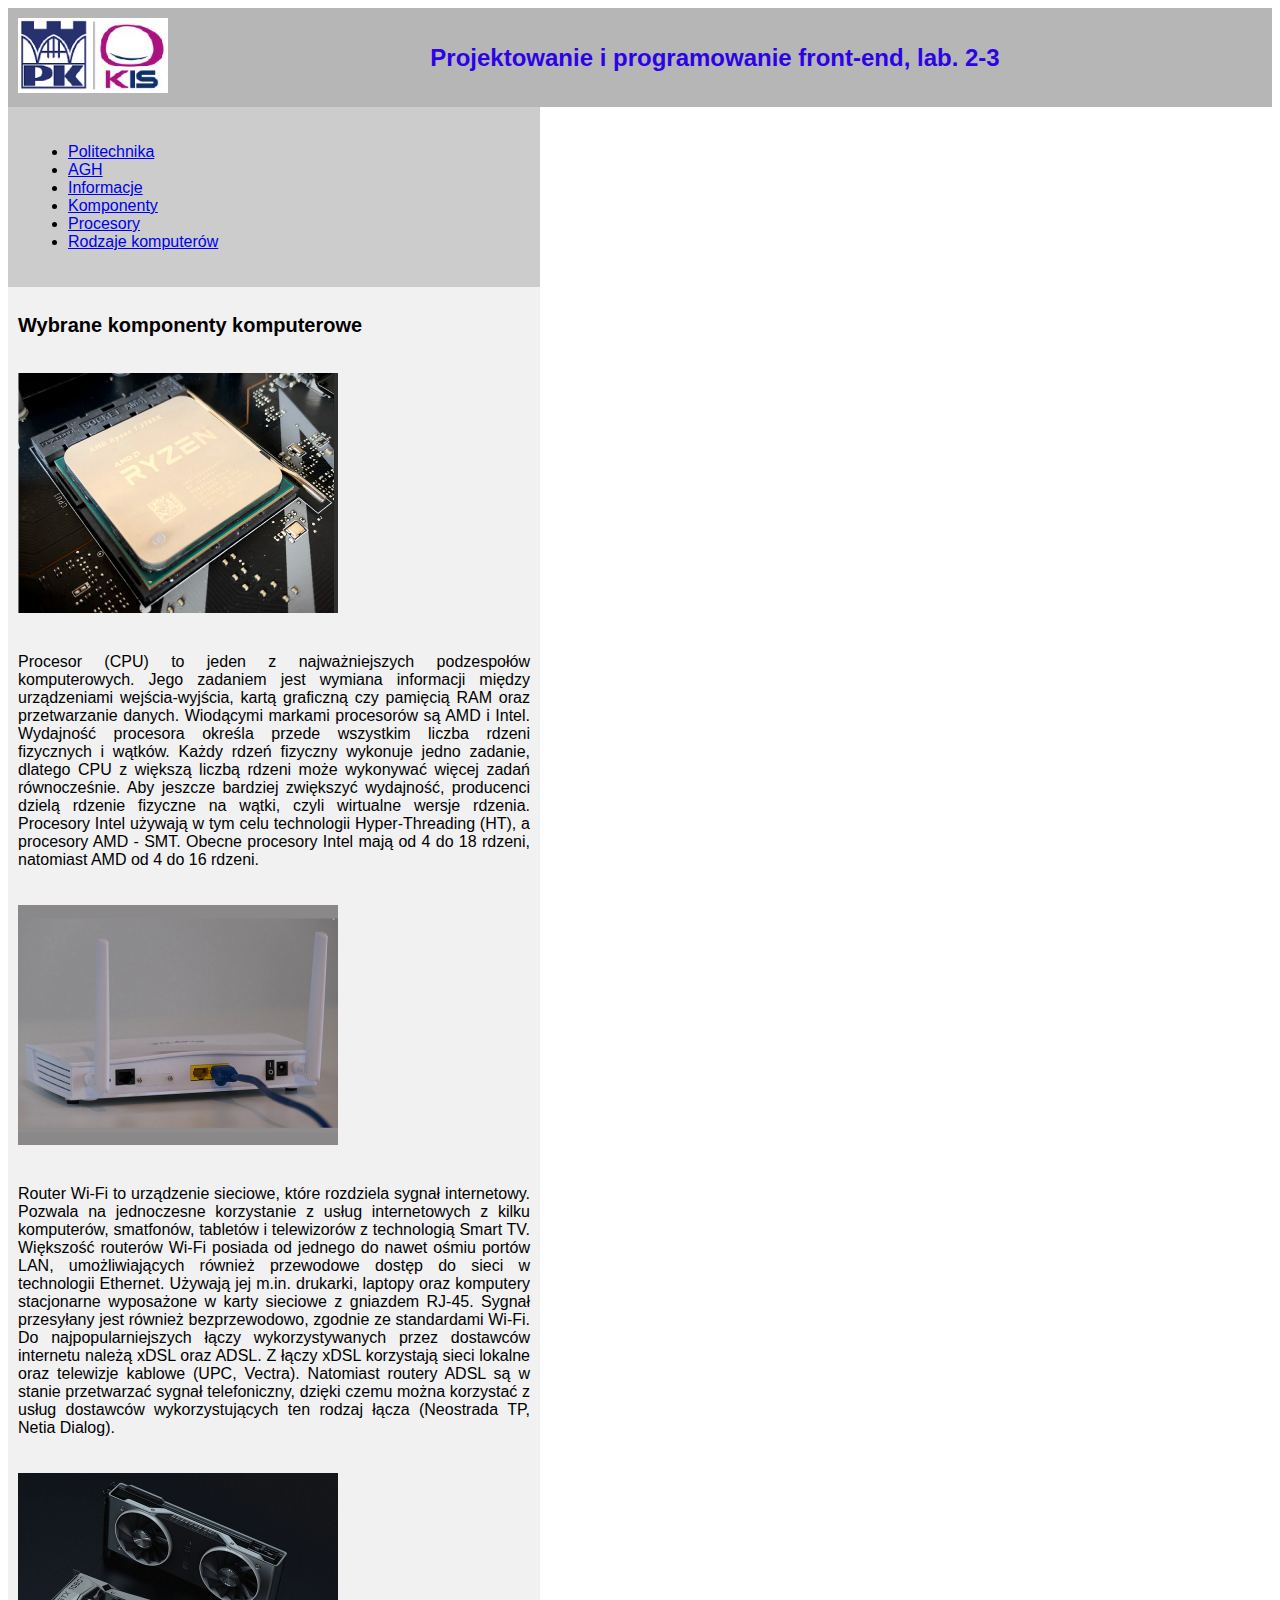
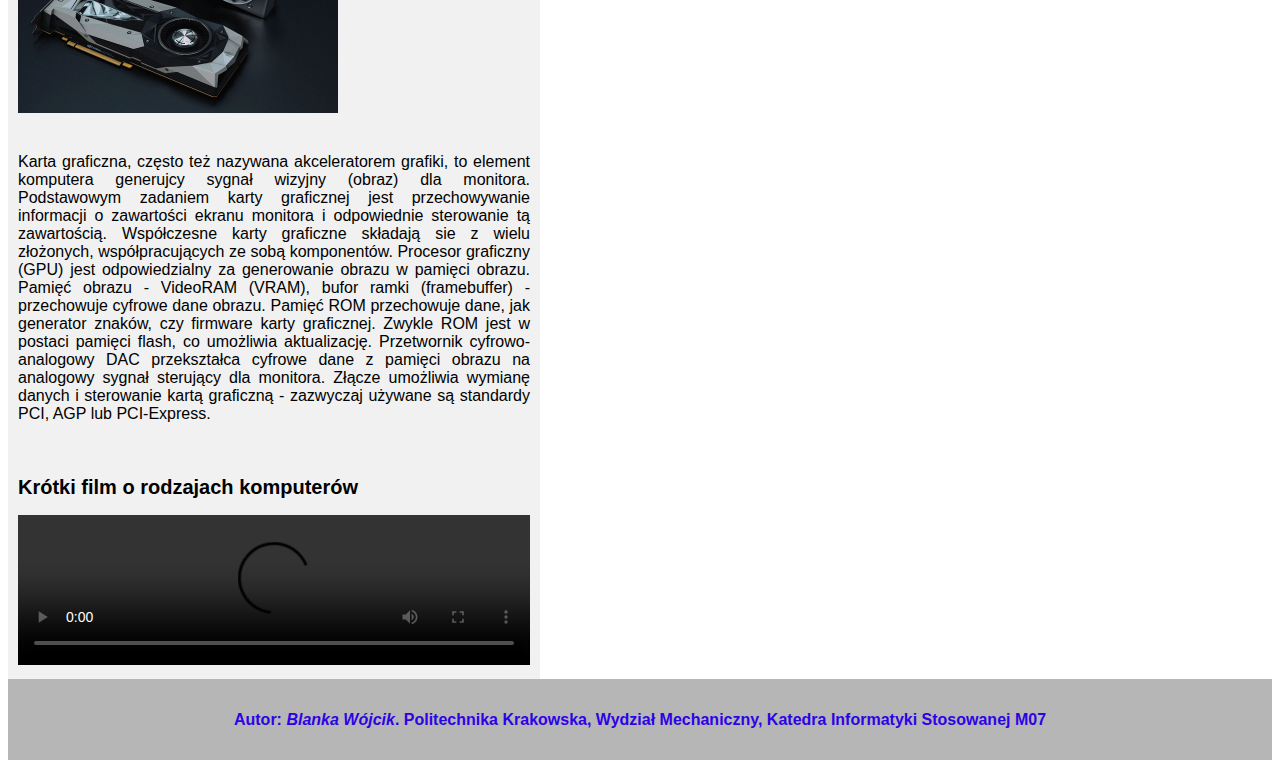
==== commit b27c1181: "master" ====
--- a/index.html
+++ b/index.html
@@ -6,17 +6,17 @@
     <title>PPF_Lab2</title>
 </head>
 <body>
-    <div>
-        <div class="header_container">
-            <div class="headeritem_logo">
+    <div class="main_page">
+        <div class="div_head">
+            <div>
                 <img src="img/logo.png" width="150" height="75" alt="Brak logo"/>
             </div>
-            <div class="headeritem_text">
-                <h1>Projektowanie i programowanie front-end, lab. 2-3, flexbox</h1>
-            </div>
-        </div>
-        <div class="main_container">
-            <div class="mainitem_nav">
+            <h1>
+                Projektowanie i programowanie front-end, lab. 2-3
+            </h1>
+          </div>
+        <section>
+            <div class="div_nav">
                 <ul>
                     <li><a href="https://www.pk.edu.pl" target="_blank">Politechnika</a></li>
                     <li><a href="https://www.agh.edu.pl" target="_blank">AGH</a></li>
@@ -25,17 +25,16 @@
                     <li><a href="https://www.youtube.com/watch?v=GfXyn_2QnFo" target="_blank">Procesory</a></li>
                     <li><a href="#movie">Rodzaje komputerów</a></li>
                 </ul>
-            </div>
-            <div class="mainitem_art">
-                <div id="computers">
+              </div>
+            <article>
+                <div class="div_art_header" id="computers">
                     <h2>Wybrane komponenty komputerowe</h2>
                 </div>
-                <div class="item_art">
-                    <div class="item_art_img">
-                        <img src="img/img01.png" alt="Img 01" width="320" height="240" />
-                    </div>
-                    <div class="item_art_text">
-                        <p>
+                <div class="div_art_img1">
+                    <img src="img/img01.png" alt="Img 01" width="320" height="240" />
+                </div>
+                <div class="div_art_text1">
+                    <p>
                         Procesor (CPU) to jeden z najważniejszych podzespołów 
                         komputerowych. Jego zadaniem jest wymiana informacji między 
                         urządzeniami wejścia-wyjścia, kartą graficzną czy pamięcią RAM 
@@ -49,15 +48,13 @@
                         technologii Hyper-Threading (HT), a procesory AMD - SMT. Obecne 
                         procesory Intel mają od 4 do 18 rdzeni, natomiast AMD od 4 do 16 
                         rdzeni.
-                        </p>
-                    </div>
-                    </div>
-                    <div class="item_art">
-                    <div class="item_art_img">
-                        <img src="img/img02.png" alt="Img 02" width="320" height="240" />
-                    </div>
-                    <div class="item_art_text">
-                        <p>
+                    </p>
+                </div>
+                <div class="div_art_img2">
+                    <img src="img/img02.png" alt="Img 02" width="320" height="240" />
+                </div>
+                <div class="div_art_text2">
+                    <p>
                         Router Wi-Fi to urządzenie sieciowe, które rozdziela sygnał 
                         internetowy. Pozwala na jednoczesne korzystanie z usług 
                         internetowych z kilku komputerów, smatfonów, tabletów i 
@@ -73,15 +70,13 @@
                         ADSL są w stanie przetwarzać sygnał telefoniczny, dzięki czemu 
                         można korzystać z usług dostawców wykorzystujących ten rodzaj 
                         łącza (Neostrada TP, Netia Dialog).
-                        </p>
-                    </div>
-                    </div>
-                    <div class="item_art">
-                    <div class="item_art_img">
-                        <img src="img/img03.png" alt="Img 03" width="320" height="240" />
-                    </div>
-                    <div class="item_art_text">
-                        <p>
+                    </p>
+                </div>
+                <div class="div_art_img3">
+                    <img src="img/img03.png" alt="Img 03" width="320" height="240" />
+                </div>
+                <div class="div_art_text3">
+                    <p>
                         Karta graficzna, często też nazywana akceleratorem grafiki, 
                         to element komputera generujcy sygnał wizyjny (obraz) dla 
                         monitora. Podstawowym zadaniem karty graficznej jest 
@@ -98,141 +93,23 @@
                         na analogowy sygnał sterujący dla monitora. Złącze umożliwia 
                         wymianę danych i sterowanie kartą graficzną - zazwyczaj używane są 
                         standardy PCI, AGP lub PCI-Express.
-                        </p>
-                    </div>
-                    </div>
-                    <div class="item_art">
-                        <div class="item_art_img">
-                        <img src="img/img04.png" alt="Img 04" width="320" height="240"/>
-                        </div>
-                      <div class="item_art_text">
-                        <p>
-                          Mysz to urządzenie wskazujące używane podczas pracy z interfejsem 
-                          graficznym komputera. Umożliwia poruszanie kursorem po ekranie 
-                          komputera poprzez przesuwanie po płaskiej powierzchni. Mysz 
-                          odczytuje zmianę położenia względem podłoża, a po jego zamianie na 
-                          postać cyfrową komputer dokonuje zmiany położenia kursora myszy na 
-                          ekranie. Najczęściej wyposażona jest również w kółko do przewijania 
-                          ekranu. Dawniej mysz była podłączana do komputera PC przez port 
-                          RS232 lub PS/2, obecnie dominuje złącze USB lub połączenie 
-                          bezprzewodowe.Najstarszym typem myszy jest mysz mechaniczna, 
-                          w której wykorzystuje się metalową kulkę pokrytą gumą, oraz 
-                          system rolek. Nowszym rozwiązaniem jest tzw. mysz optyczna. 
-                          W podstawie ma zainstalowaną jedną lub więcej diod 
-                          elektroluminescencyjnych, które oświetlają powierzchnię pod 
-                          myszą, soczewkę ogniskującą, oraz matrycę CCD.
-                        </p>
-                      </div>
-                    </div>
-                    <div class="item_art">
-                        <div class="item_art_img">
-                        <img src="img/img05.png" alt="Img 05" width="320" height="240"/>
-                        </div>
-                      <div class="item_art_text">
-                        <p>
-                          Klawiatura komputerowa jest to uporządkowany zestaw klawiszy 
-                          służący do ręcznego sterowania urządzeniem lub ręcznego 
-                          wprowadzania danych. W zależności od spełnianej funkcji 
-                          klawiatura zawiera różnego rodzaju klawisze – alfabetyczne, 
-                          numeryczne, znaków specjalnych, funkcji specjalnych, o 
-                          znaczeniu definiowanym przez użytkownika. Aktualnie używane 
-                          modele klawiatur komputerowych mają około 100 klawiszy. Coraz 
-                          częściej w klawiatury komputerowe wbudowuje się dodatkowe 
-                          elementy sterujące (gładzik, dodatkowe przyciski, pokrętła, 
-                          suwaki i inne), kontrolne (diody LED) i inne (np. czytnik kart 
-                          pamięci, porty USB, gniazda do zestawu słuchawkowego) – 
-                          najczęściej do obsługi multimediów. 
-                        </p>
-                      </div>
-                    </div>
-                    <div class="item_art">
-                        <div class="item_art_img">
-                        <img src="img/img06.png" alt="Img 06" width="320" height="240"/>
-                        </div>
-                      <div class="item_art_text">
-                        <p>
-                          Płyta główna (ang. motherboard, mainboard) jest to komponent 
-                          urządzenia elektronicznego w postaci obwodu drukowanego, na 
-                          którym montuje się najważniejsze elementy. Umożliwia 
-                          komunikację pomiędzy wszystkimi pozostałymi komponentami i 
-                          modułami. W komputerze na płycie głównej znajdują się: 
-                          procesory, pamięć operacyjna lub gniazda do zainstalowania 
-                          tych urządzeń oraz gniazda do zainstalowania dodatkowych 
-                          płyt zwanych kartami rozszerzającymi (np. PCI), oraz gniazda 
-                          do urządzeń składujących (dyski twarde, napędy optyczne itp.), 
-                          złącze klawiatury i zasilacza. W niektórych konstrukcjach także 
-                          gniazda do innych urządzeń zewnętrznych, do których sprzęt 
-                          znajduje się na płycie głównej (port szeregowy, port równoległy, 
-                          USB).
-                        </p>
-                      </div>
-                    </div>
-                    <div class="item_art">
-                        <div class="item_art_img">
-                        <img src="img/img07.png" alt="Img 07" width="320" height="240"/>
-                        </div>
-                      <div class="item_art_text">
-                        <p>
-                          Pamięć RAM komputera jest to bardzo szybki nośnik, na którym 
-                          znajdują się informacje o działających programach i procesach 
-                          w systemie. W dużej mierze od parametrów RAM zależy wydajność 
-                          i szybkość działania komputera. Dobór odpowiedniej pojemności 
-                          oraz szybkości tego podzespołu opiera się na kilku aspektach. 
-                          Zwykle im więcej wymagających programów działa jednocześnie, 
-                          tym potrzeba większej ilości pamięci RAM. Płynna i stabilna 
-                          praca systemu jest uzależniona także od szybkości zapisu i 
-                          odczytu danych. Dziś używane są pamięci DDR 3 i DDR 4. 
-                          Nowoczesne technologie pozwalają również na znacznie 
-                          większe upakowanie pamięci na kostce o tej samej wielkości. 
-                          W ten sposób pojedynczy moduł RAM może mieć nawet 64 GB. W 
-                          standardzie DDR 3 moduły mają pojemność do 16 GB, przy 
-                          prędkości między 800 a 2400 MT/s (milionów transferów na 
-                          sekundę). Najnowszy rodzaj pamięci RAM, DDR 4, może mieć 
-                          pojemność do 64 GB, szybkość zapisu i odczytu sięga 3200 MT/s, 
-                          natomiast pobór energii jest o wiele niższy. 
-                         </p>
-                      </div>
-                    </div>
-                    <div class="item_art">
-                        <div class="item_art_img">
-                        <img src="img/img08.png" alt="Img 08" width="320" height="240"/>
-                        </div>
-                      <div class="item_art_text">
-                        <p>
-                          Monitor komputerowy to ogólna nazwa jednego z urządzeń 
-                          wyjścia do bezpośredniej komunikacji użytkownika z komputerem. 
-                          Zadaniem monitora jest wizualizacja wyników działania programów 
-                          uruchomionych na komputerze. Obecnie używane monitory to 
-                          ekrany komputerowe, obsługiwane przez komputer zwykle za 
-                          pośrednictwem karty graficznej, która jest elementem komputera 
-                          bądź może być wbudowana w sam monitor. Od momentu pojawienia 
-                          się domowych komputerów, do ich obsługi używane były monitory 
-                          CRT, lub nawet zwykłe telewizory oparte na tej samej 
-                          technologii. Od około 2005 roku rynek monitorów został 
-                          zdominowany przez monitory LCD, które nie wytwarzają tak 
-                          intensywnego pola elektromagnetycznego i zajmują wielokrotnie 
-                          mniej miejsca na biurkach. W najtańszych modelach sygnał jest 
-                          jednak nadal przesyłany analogowo przez złącze D-Sub. Bardziej 
-                          zaawansowane modele posiadają gniazda cyfrowe w standardzie DVI, 
-                          HDMI lub DisplayPort, które pozwalają uzyskać znacznie lepszą 
-                          jakość obrazu i wyższe rozdzielczości. 
-                        </p>
-                      </div>
-                    </div>
-                    <div>
-                        <h2 id="movie">Krótki film o rodzajach komputerów</h2>
-                        <video width="512" controls>
-                            <source src="img/movie.mp4" type="video/mp4"/>Brak obsługi video HTML
-                        </video>
-                    </div>
+                    </p>
                 </div>
-            </div>
-        <div class="main_footer">
+                <div class="div_art_video">
+                    <h2 id="movie">Krótki film o rodzajach komputerów</h2>
+                    <video width="512" controls>
+                        <source src="img/movie.mp4" type="video/mp4"/>Brak obsługi video HTML
+                    </video>
+                </div>
+            </article>
+
+        </section>
+        <div class="div_foot">
             <h4>
                 Autor: <i>Blanka Wójcik</i>. Politechnika Krakowska, 
                 Wydział Mechaniczny, Katedra Informatyki Stosowanej M07
             </h4>
-        </div>
+          </div>
     </div>
 </body>
 
--- a/style/style.css
+++ b/style/style.css
@@ -1,57 +1,46 @@
-*{
+* {
     box-sizing: border-box;
 }
 body {
     font-family: Arial, Helvetica, sans-serif;
-    padding: 5px;
-    margin: 0;
 }
 h2 {
     font-size: 20px;
+    width: 100%;
 }
-p{
-text-align: justify;
-font-size: 18px;
+p {
+    text-align: justify;
 }
-.header_container {
-    display: -webkit-flex;
+
+
+.main_page {
+    display: grid;
+    grid-template-columns: 2fr 2fr 6fr;
+    grid-template-rows: repeat(11, auto);
+}
+.div_head {
+    grid-row: 1/2;
+    grid-column: 1/4;
     display: flex;
     flex-direction: row;
     flex-wrap: wrap;
     align-items: center;
     justify-content: center;
-    align-content: center;
+    width: 100%;
     background-color: rgb(182, 182, 182);
     padding: 10px;
-    color: rgb(45, 3, 230);
 }
-.headeritem_logo{
-    width: 180px;
+.div_head h1 {
+color: rgb(45, 3, 230);
+flex: 1 1 auto;
+font-size: 24px;
+text-align: center;
 }
-.headeritem_text {
-    flex: 1 1 auto;
-}
-.headeritem_text h1 {
-    font-size: 24px;
-    text-align: center;
 
-}
-.main_container {
-    display: -webkit-flex;
-    display: flex;
-    flex-direction: row;
-    flex-wrap: nowrap;
-    align-items: flex-start;
-    justify-content: flex-start;
-    align-content: flex-start;
-}
-.mainitem_nav {
+.div_nav {
+    grid-row: 2/11;
+    grid-column: 1/2;
     background-color: #cccccc;
-    flex: 1 1 auto;
-    align-self: stretch;
-    width: 20%;
-    min-width: 160px;
-    max-width: 320px;
     padding: 20px;
 }
 .mainitem_nav ul {
@@ -61,65 +50,141 @@
 .mainitem_nav li {
     padding-bottom: 12px;
 }
-.mainitem_art {
-    display: -webkit-flex;
-    display: flex;
-    flex-direction: column;
-    flex-wrap: nowrap;
-    align-items: stretch;
-    justify-content: stretch;
-    align-content: flex-start;
-    padding: 20px;
-    margin: 10px;
+
+.div_art_header {
+    grid-row: 2/3;
+    grid-column: 2/4;
+    padding: 10px;
     background-color: #f1f1f1;
 }
-.item_art {
-    display: -webkit-flex;
-    display: flex;
-    flex-direction: row;
-    flex-wrap: nowrap;
-    align-items: flex-start;
+
+.div_art_img1 {
+    grid-row: 3/5;
+    grid-column: 2/3;
+    padding:10px;
+    background-color: #f1f1f1;
 }
-.item_art_img {
-    flex: 1 1 auto;
-    width: 360px;
-    min-width: 360px;
+.div_art_text1 {
+    grid-row: 3/5;
+    grid-column: 3/4;
     padding: 10px;
+    background-color: #f1f1f1;
 }
-.item_art_text {
-    align-self: stretch;
+
+.div_art_img2 {
+    grid-row: 3/5;
+    grid-column: 2/3;
+    padding:10px;
+    background-color: #f1f1f1;
+}
+.div_art_text2 {
+    grid-row: 3/5;
+    grid-column: 3/4;
     padding: 10px;
+    background-color: #f1f1f1;
 }
-.main_footer {
-    width: 100%;
+
+.div_art_img3 {
+    grid-row: 3/5;
+    grid-column: 2/3;
+    padding:10px;
+    background-color: #f1f1f1;
+}
+.div_art_text3 {
+    grid-row: 3/5;
+    grid-column: 3/4;
+    padding: 10px;
+    background-color: #f1f1f1;
+}
+
+.div_art_video {
+    grid-row: 9/11;
+    grid-column: 2/4;
+    padding: 10px;
+    background-color: #f1f1f1;
+}
+
+.div_foot {
+    grid-row: 11/12;
+    grid-column: 1/4;
+    padding: 10px;
     background-color: rgb(182, 182, 182);
-    padding: 10px;
     text-align: center;
     color: rgb(45, 3, 230);
 }
-@media screen and (max-width: 1024px) {
-    .item_art {
-        -webkit-flex-direction: column;
-        flex-direction: column;
+
+
+@media screen and (max-width: 1024px)
+{
+    .div_art_img1 {
+        grid-row: 3/4;
+        grid-column: 2/4;
+    }
+    .div_art_text1 {
+        grid-row: 4/5;
+        grid-column: 2/4;
+    }
+    .div_art_img2 {
+        grid-row: 5/6;
+        grid-column: 2/4;
+    }
+    .div_art_text2 {
+        grid-row: 6/7;
+        grid-column: 2/4;
+    }
+    .div_art_img3 {
+        grid-row: 7/8;
+        grid-column: 2/4;
+    }
+    .div_art_text3 {
+        grid-row: 8/9;
+        grid-column: 2/4;
     }
 }
-@media screen and (max-width: 600px) {
-    .item_art {
-        -webkit-flex-direction: column;
-        flex-direction: column;
-    }    
-
-    .main_container {
-        -webkit-flex-direction: column;
-        flex-direction: column;
-        align-items: stretch;
-        justify-content: stretch;
-        align-content: stretch;
+@media screen and (max-width: 600px) 
+{
+    .div_head {
+        grid-row: 1/2;
+        grid-column: 1/4;
     }
-    .mainitem_nav {
-        flex: 1 1 auto;
-        width: 100%;
-        max-width: 769px;
-        padding: 20px;
+    .div_nav {
+        grid-row: 2/3;
+        grid-column: 1/4;
+    }
+    .div_art_header {
+        grid-row: 3/4;
+        grid-column: 1/4;
+    }
+    .div_art_img1 {
+        grid-row: 4/5;
+        grid-column: 1/4;
+    }
+    .div_art_text1 {
+        grid-row: 5/6;
+        grid-column: 1/4;
+    }
+    .div_art_img2 {
+        grid-row: 6/7;
+        grid-column: 1/4;
+    }
+    .div_art_text2 {
+        grid-row: 7/8;
+        grid-column: 1/4;
+    }
+    .div_art_img3 {
+        grid-row: 8/9;
+        grid-column: 1/4;
+    }
+    .div_art_text3 {
+        grid-row: 9/10;
+        grid-column: 1/4;
+    }
+    .div_art_video {
+        grid-row: 10/11;
+        grid-column: 1/4;
+    }
+    .div_foot {
+        grid-row: 11/12;
+        grid-column: 1/4;
     }
 }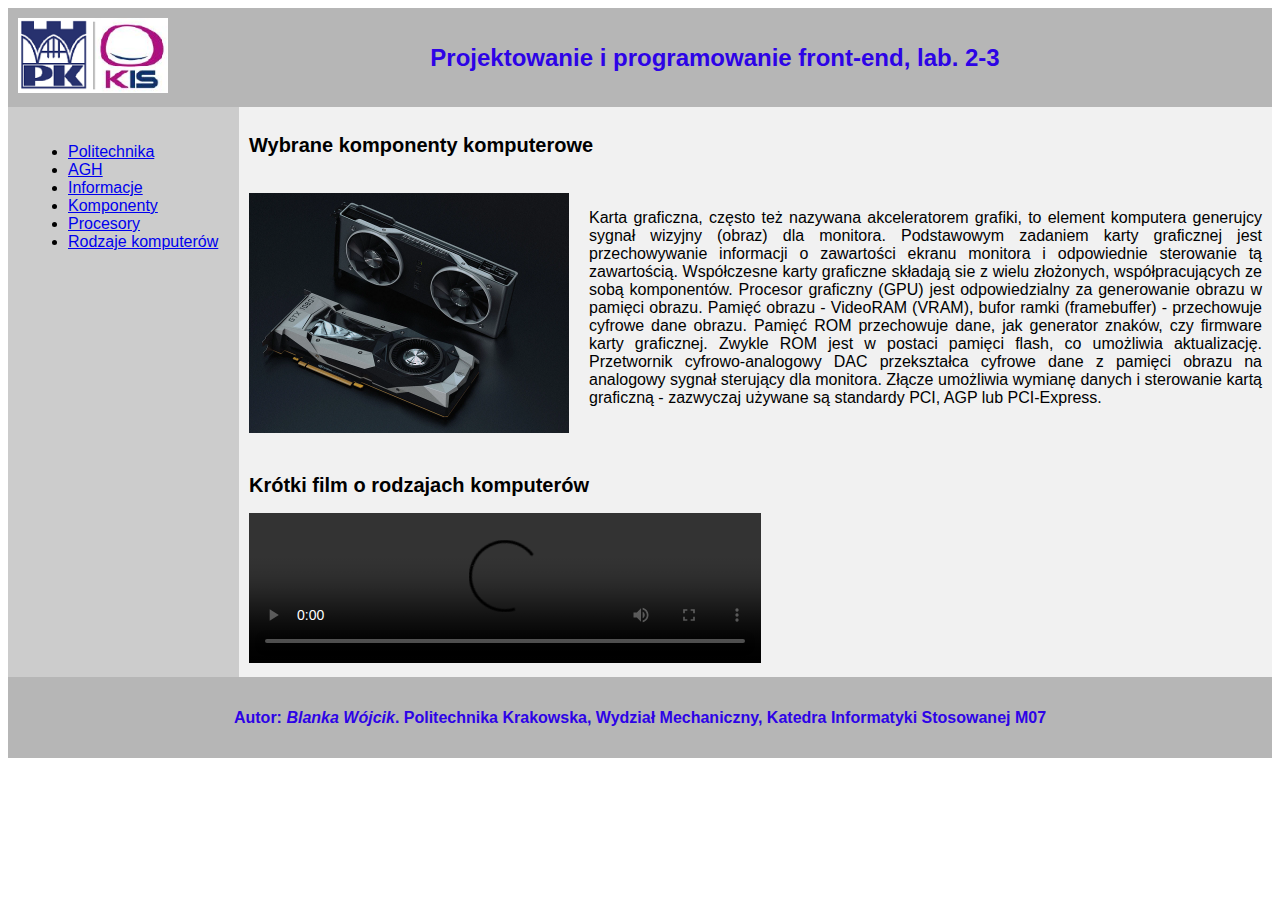
==== commit c5015253: "master" ====
--- a/index.html
+++ b/index.html
@@ -15,7 +15,7 @@
                 Projektowanie i programowanie front-end, lab. 2-3
             </h1>
           </div>
-        <section>
+        
             <div class="div_nav">
                 <ul>
                     <li><a href="https://www.pk.edu.pl" target="_blank">Politechnika</a></li>
@@ -26,7 +26,7 @@
                     <li><a href="#movie">Rodzaje komputerów</a></li>
                 </ul>
               </div>
-            <article>
+            
                 <div class="div_art_header" id="computers">
                     <h2>Wybrane komponenty komputerowe</h2>
                 </div>
@@ -101,9 +101,9 @@
                         <source src="img/movie.mp4" type="video/mp4"/>Brak obsługi video HTML
                     </video>
                 </div>
-            </article>
+            
 
-        </section>
+        
         <div class="div_foot">
             <h4>
                 Autor: <i>Blanka Wójcik</i>. Politechnika Krakowska, 
